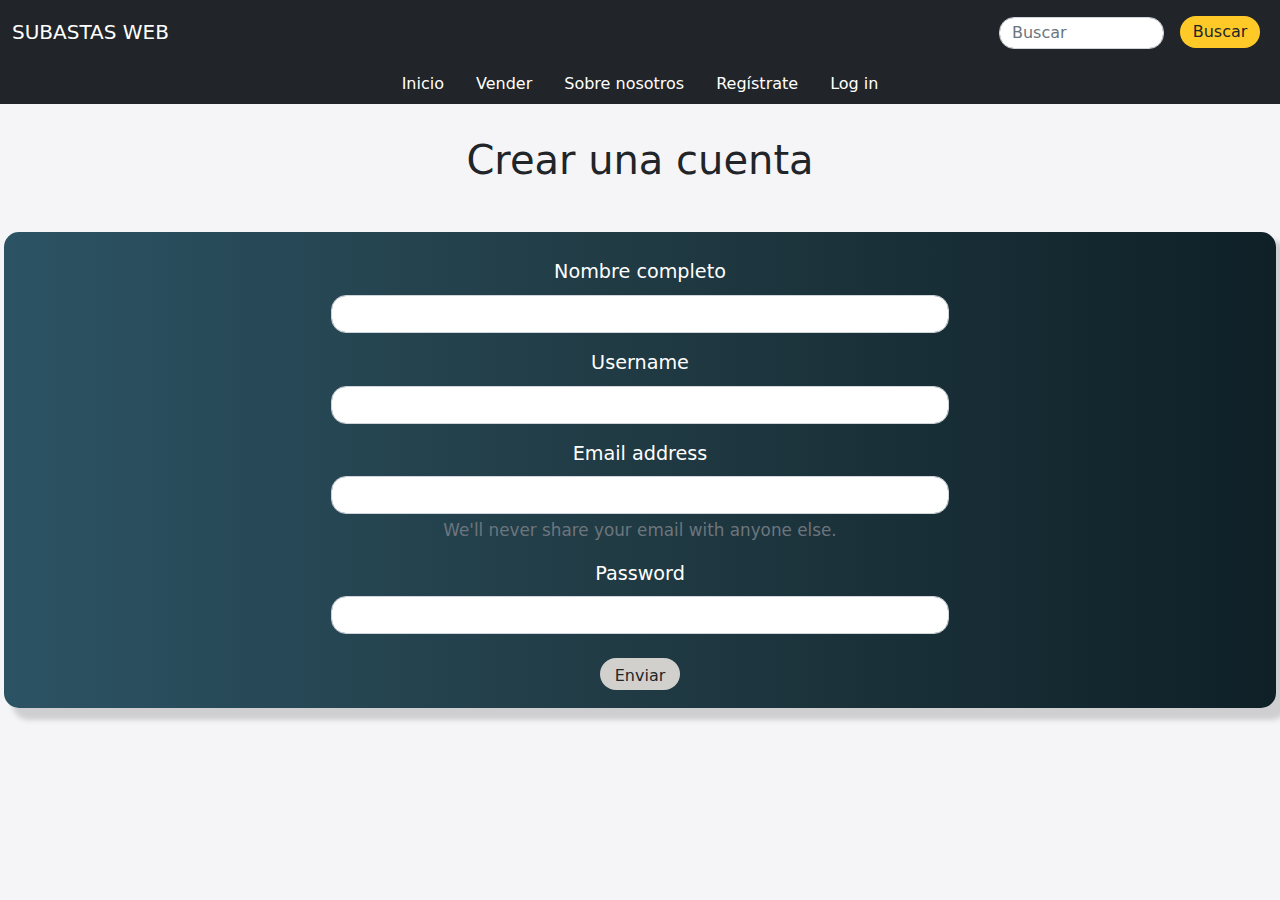
==== register.html @ 498be8dc "create user GO" ====
<!doctype html>
<html lang="en">

<head>
  <!-- Required meta tags -->
  <meta charset="utf-8">
  <meta name="viewport" content="width=device-width, initial-scale=1">

  <!-- Bootstrap CSS -->
  <link rel="stylesheet" href="bootstrap/css/bootstrap.min.css" />
  <link rel="stylesheet" href="css/register.css">
  <title>SUBASTAS WEB</title>
</head>

<body>

  <nav class="navbar navbar-dark bg-dark" id='navbar'>
    <div class="container-fluid">
      <a class="navbar-brand">SUBASTAS WEB</a>
      <form class="d-flex">
        <input class="form-control me-2" id="search" type="search" placeholder="Buscar" aria-label="Search">
        <button class="bttn" id="search-btn" type="submit">Buscar</button>
      </form>
    </div>
  </nav>

  <nav class="nav justify-content-center bg-dark" id="nav">
    <a class="nav-link" id="link" href="index.html">Inicio</a>
    <a class="nav-link" id="link" href="#">Vender</a>
    <a class="nav-link" id="link" href="#">Sobre nosotros</a>
    <a class="nav-link" id="link" href="register.html">Regístrate</a>
    <a class="nav-link" id="link" href="#">Log in</a>

  </nav>
  <div class="alert alert-danger d-none" role="alert" id="alert"></div>

  <div id="confirm" class="modal">
    <span onclick="document.getElementById('confirm').style.display='none'" class="close"
      title="Close Modal">&times;</span>
    <form class="modal-content" action="#">
      <div class="container">
        <h1>Hacer puja</h1>
        <p>Estás seguro de que quieres pujar por el artículo?</p>

        <div class="clearfix">
          <button type="button" class="bttn cancelbtn" id="cancelbtn">Cancelar</button>
          <button type="button" class="bttn confirmbtn" id="confirmbtn">Pujar</button>
        </div>
      </div>
    </form>
  </div>

  <div class="container-xxl" id="container">
    <h1>Crear una cuenta</h1>
    <div class="row g-3 align-items-center" id="register">
      <form id="form" action="http://localhost:9900/users" method="POST">

        <div class="mb-3">
          <label for="name" class="form-label">Nombre completo</label>
          <input type="text" class="form-control" id="name" name="name">
        </div>
        <div class="mb-3">
          <label for="username" class="form-label">Username</label>
          <input type="text" class="form-control" id="username" name="username">
        </div>
        <div class="mb-3">
          <label for="email" class="form-label">Email address</label>
          <input type="email" class="form-control" id="email" name="email" aria-describedby="emailHelp">
          <div id="emailHelp" class="form-text">We'll never share your email with anyone else.</div>
        </div>
        <div class="mb-3">
          <label for="password" class="form-label">Password</label>
          <input type="password" class="form-control" id="password" name="password">
        </div>

        <button type="button" class="btn bttn" id="btn">Enviar</button>
      </form>
    </div>
  </div>

  <!-- Bootstrap Bundle with Popper -->
  <script src="bootstrap/js/bootstrap.min.js"></script>
  <script type="module" src="js/register.js"></script>

</body>
---- css/register.css ----
* {
  color: #212529;
}

body {
  background: #f5f5f7;
}

#loading {
  font-size: 1.5rem;
  padding: 1rem;
}

h1 {
  text-align: center;
  margin-top: 2rem;
}
.bttn,
#bid-btn {
  border: none;
  background: #d1d0cd;
  color: 212529;
  height: 2rem;
  width: 5rem;
  border-radius: 1.5rem;
  cursor: pointer;
  margin: 0.5rem;
}

.bttn:hover,
#bid-btn:hover {
  background: #38525e;
  color: white;
}

#bid-btn {
  height: 2.5rem;
}

#link {
  color: white;
}

#buttons {
  padding: 0.5rem;
  text-align: center;
}

#search-btn {
  background-color: #ffca28;
}

#search {
  border-radius: 10px 10px;
  color: black;
  width: 10rem;
  height: 2rem;
  margin-right: 1rem;
  margin-top: 0.55rem;
}

#register {
  text-align: center;
  background: #0F2027;  /* fallback for old browsers */
background: -webkit-linear-gradient(to right, #2C5364, #203A43, #0F2027);  /* Chrome 10-25, Safari 5.1-6 */
background: linear-gradient(to right, #2C5364, #203A43, #0F2027); /* W3C, IE 10+/ Edge, Firefox 16+, Chrome 26+, Opera 12+, Safari 7+ */

  border-radius: 15px;
  margin-top: 3rem;
  padding: 10px;
  font-size: 1.2rem;
  box-shadow: 10px 10px 5px 2px rgba(100, 100, 100, 0.26);
}

label {
  color: white;
  text-align: center;
}

input {
  margin: auto;
  width: 50% !important;
  border-radius: 15px 15px !important;
}
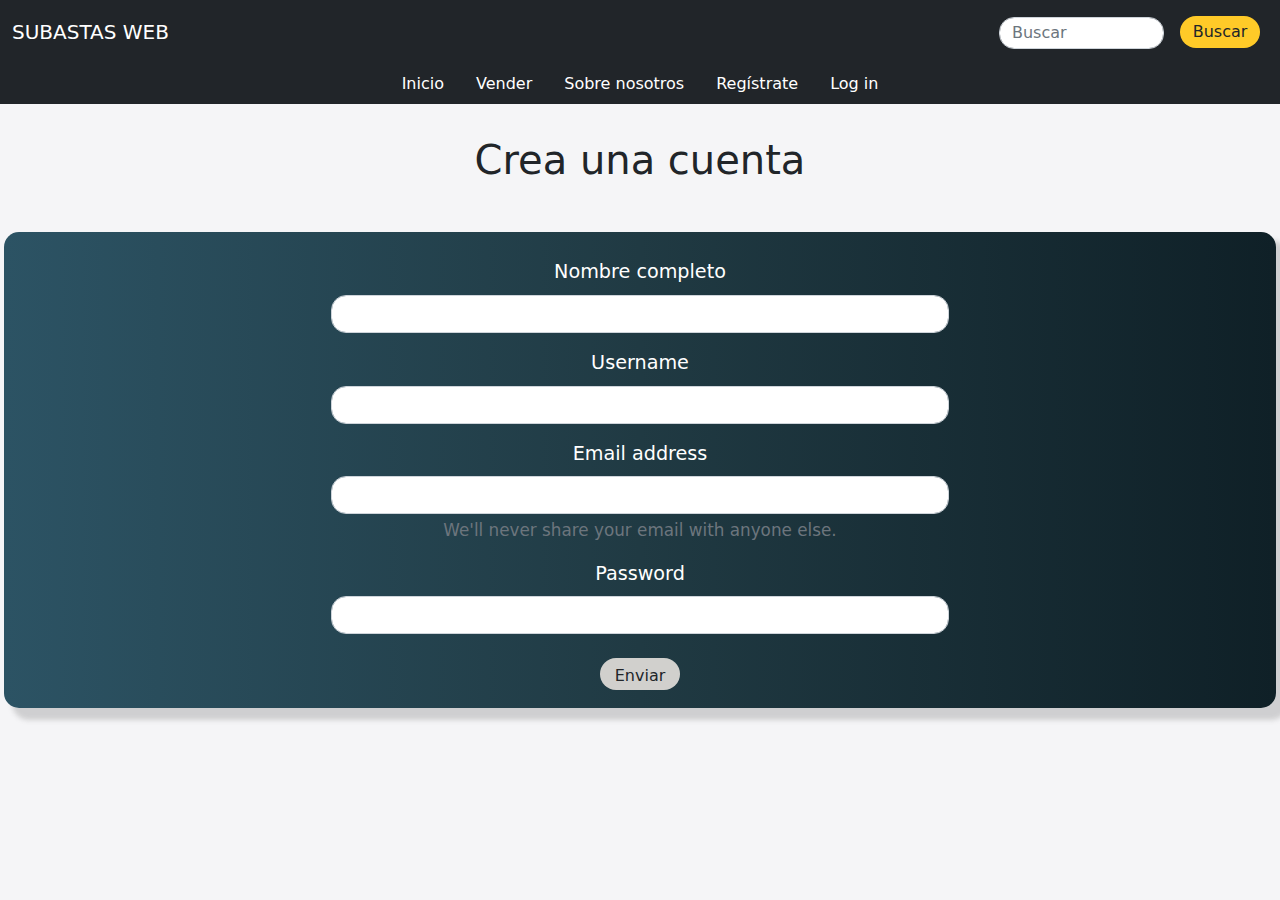
==== commit c75c2770: "login basico ok" ====
--- a/register.html
+++ b/register.html
@@ -29,29 +29,13 @@
     <a class="nav-link" id="link" href="#">Vender</a>
     <a class="nav-link" id="link" href="#">Sobre nosotros</a>
     <a class="nav-link" id="link" href="register.html">Regístrate</a>
-    <a class="nav-link" id="link" href="#">Log in</a>
+    <a class="nav-link" id="link" href="login.html">Log in</a>
 
   </nav>
   <div class="alert alert-danger d-none" role="alert" id="alert"></div>
 
-  <div id="confirm" class="modal">
-    <span onclick="document.getElementById('confirm').style.display='none'" class="close"
-      title="Close Modal">&times;</span>
-    <form class="modal-content" action="#">
-      <div class="container">
-        <h1>Hacer puja</h1>
-        <p>Estás seguro de que quieres pujar por el artículo?</p>
-
-        <div class="clearfix">
-          <button type="button" class="bttn cancelbtn" id="cancelbtn">Cancelar</button>
-          <button type="button" class="bttn confirmbtn" id="confirmbtn">Pujar</button>
-        </div>
-      </div>
-    </form>
-  </div>
-
   <div class="container-xxl" id="container">
-    <h1>Crear una cuenta</h1>
+    <h1>Crea una cuenta</h1>
     <div class="row g-3 align-items-center" id="register">
       <form id="form" action="http://localhost:9900/users" method="POST">
 
--- a/css/register.css
+++ b/css/register.css
@@ -15,6 +15,7 @@
   text-align: center;
   margin-top: 2rem;
 }
+
 .bttn,
 #bid-btn {
   border: none;
@@ -61,9 +62,19 @@
 
 #register {
   text-align: center;
-  background: #0F2027;  /* fallback for old browsers */
-background: -webkit-linear-gradient(to right, #2C5364, #203A43, #0F2027);  /* Chrome 10-25, Safari 5.1-6 */
-background: linear-gradient(to right, #2C5364, #203A43, #0F2027); /* W3C, IE 10+/ Edge, Firefox 16+, Chrome 26+, Opera 12+, Safari 7+ */
+  background: #0f2027; /* fallback for old browsers */
+  background: -webkit-linear-gradient(
+    to right,
+    #2c5364,
+    #203a43,
+    #0f2027
+  ); /* Chrome 10-25, Safari 5.1-6 */
+  background: linear-gradient(
+    to right,
+    #2c5364,
+    #203a43,
+    #0f2027
+  ); /* W3C, IE 10+/ Edge, Firefox 16+, Chrome 26+, Opera 12+, Safari 7+ */
 
   border-radius: 15px;
   margin-top: 3rem;
